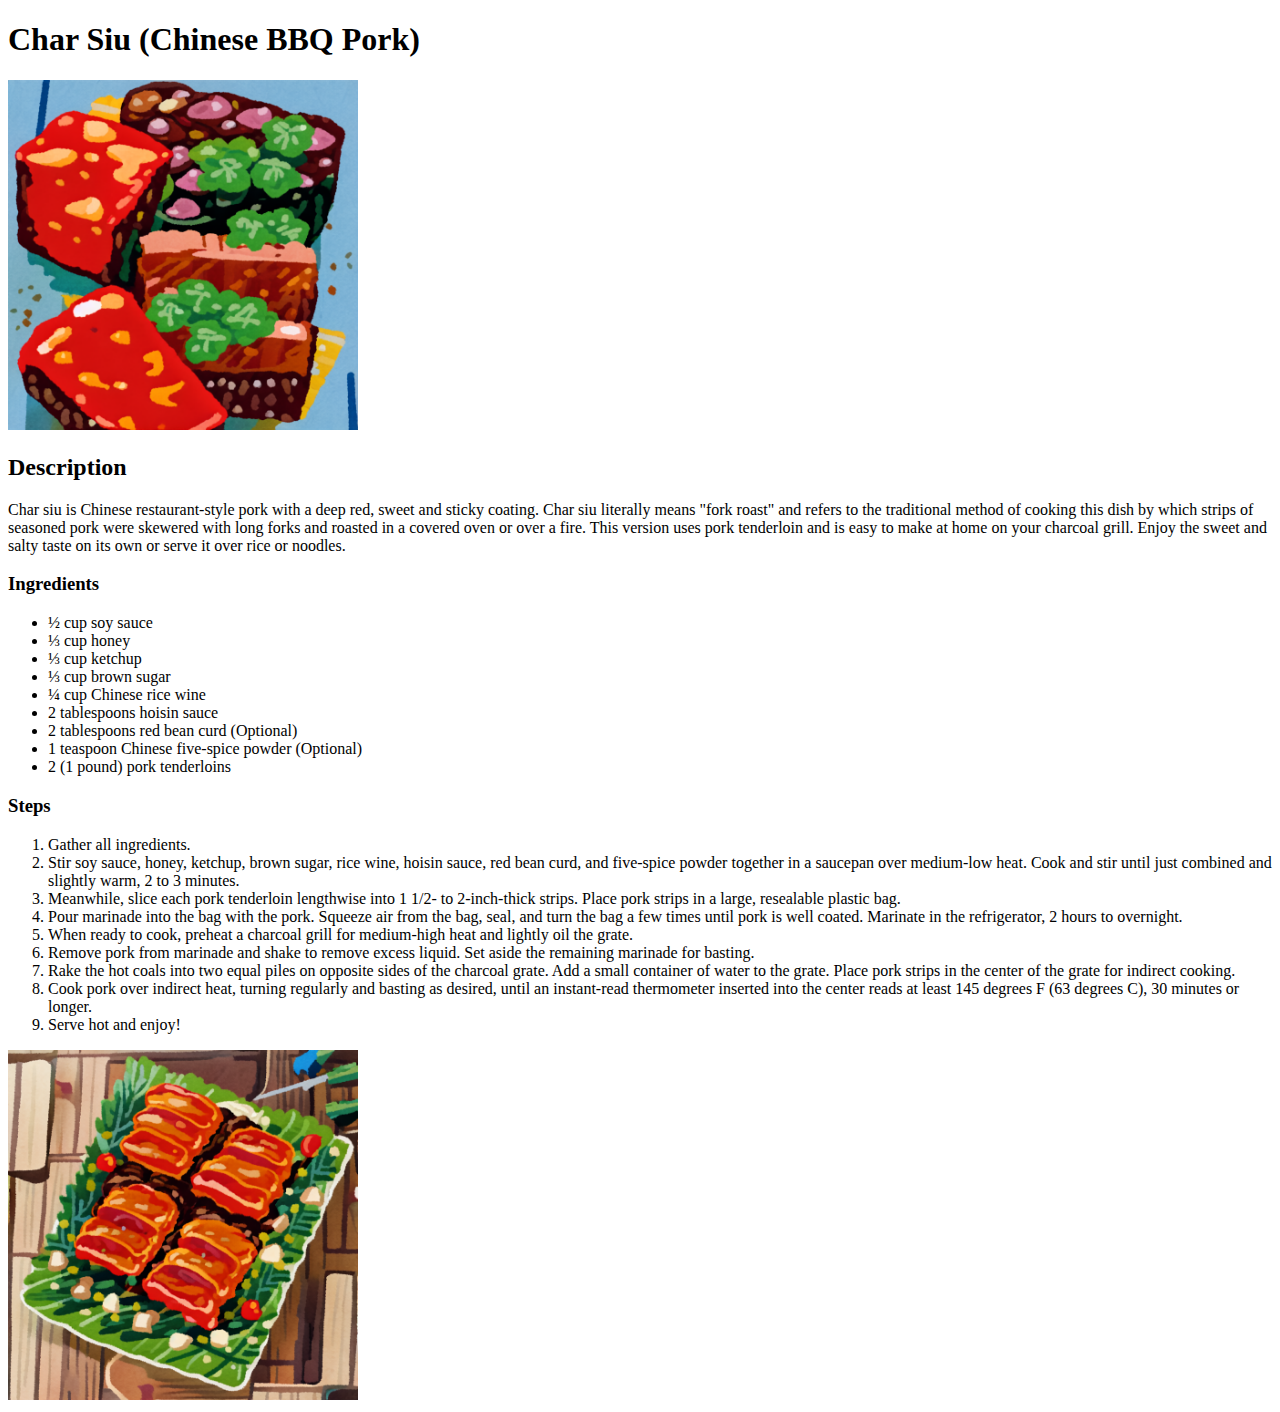
==== recipes/char-siu.html @ d34ce74e "Progress: HTML Project - Recipes" ====
<!DOCTYPE html>
<html lang="en">
<head>
    <meta charset="UTF-8">
    <meta name="viewport" content="width=device-width, initial-scale=1.0">
    <title>Char Siu (Chinese BBQ Pork)</title>
</head>
<body>
    <h1>Char Siu (Chinese BBQ Pork)</h1>

    <div>
        <img src="../img/char-siu1.jpg" alt="Char Siu Pic 1" width="350">

        <h2>Description</h2>
        <p>
            Char siu is Chinese restaurant-style pork with a deep red, sweet and sticky coating. Char siu literally means "fork roast" and refers to the traditional method of cooking this dish by which strips of seasoned pork were skewered with long forks and roasted in a covered oven or over a fire. This version uses pork tenderloin and is easy to make at home on your charcoal grill. Enjoy the sweet and salty taste on its own or serve it over rice or noodles.
        </p>

        <h3>Ingredients</h3>
        <ul>
            <li>½ cup soy sauce</li>
            <li>⅓ cup honey</li>
            <li>⅓ cup ketchup</li>
            <li>⅓ cup brown sugar</li>
            <li>¼ cup Chinese rice wine</li>
            <li>2 tablespoons hoisin sauce</li>
            <li>2 tablespoons red bean curd (Optional)</li>
            <li>1 teaspoon Chinese five-spice powder (Optional)</li>
            <li>2 (1 pound) pork tenderloins</li>
        </ul>

        <h3>Steps</h3>
        <ol>
            <li>Gather all ingredients.</li>
            <li>Stir soy sauce, honey, ketchup, brown sugar, rice wine, hoisin sauce, red bean curd, and five-spice powder together in a saucepan over medium-low heat. Cook and stir until just combined and slightly warm, 2 to 3 minutes.</li>
            <li>Meanwhile, slice each pork tenderloin lengthwise into 1 1/2- to 2-inch-thick strips. Place pork strips in a large, resealable plastic bag.</li>
            <li>Pour marinade into the bag with the pork. Squeeze air from the bag, seal, and turn the bag a few times until pork is well coated. Marinate in the refrigerator, 2 hours to overnight.</li>
            <li>When ready to cook, preheat a charcoal grill for medium-high heat and lightly oil the grate.</li>
            <li>Remove pork from marinade and shake to remove excess liquid. Set aside the remaining marinade for basting.</li>
            <li>Rake the hot coals into two equal piles on opposite sides of the charcoal grate. Add a small container of water to the grate. Place pork strips in the center of the grate for indirect cooking.</li>
            <li>Cook pork over indirect heat, turning regularly and basting as desired, until an instant-read thermometer inserted into the center reads at least 145 degrees F (63 degrees C), 30 minutes or longer.</li>
            <li>Serve hot and enjoy!</li>
        </ol>

        <img src="../img/char-siu2.jpg" alt="Char Siu Pic 2" width="350">
    </div>
</body>
</html>
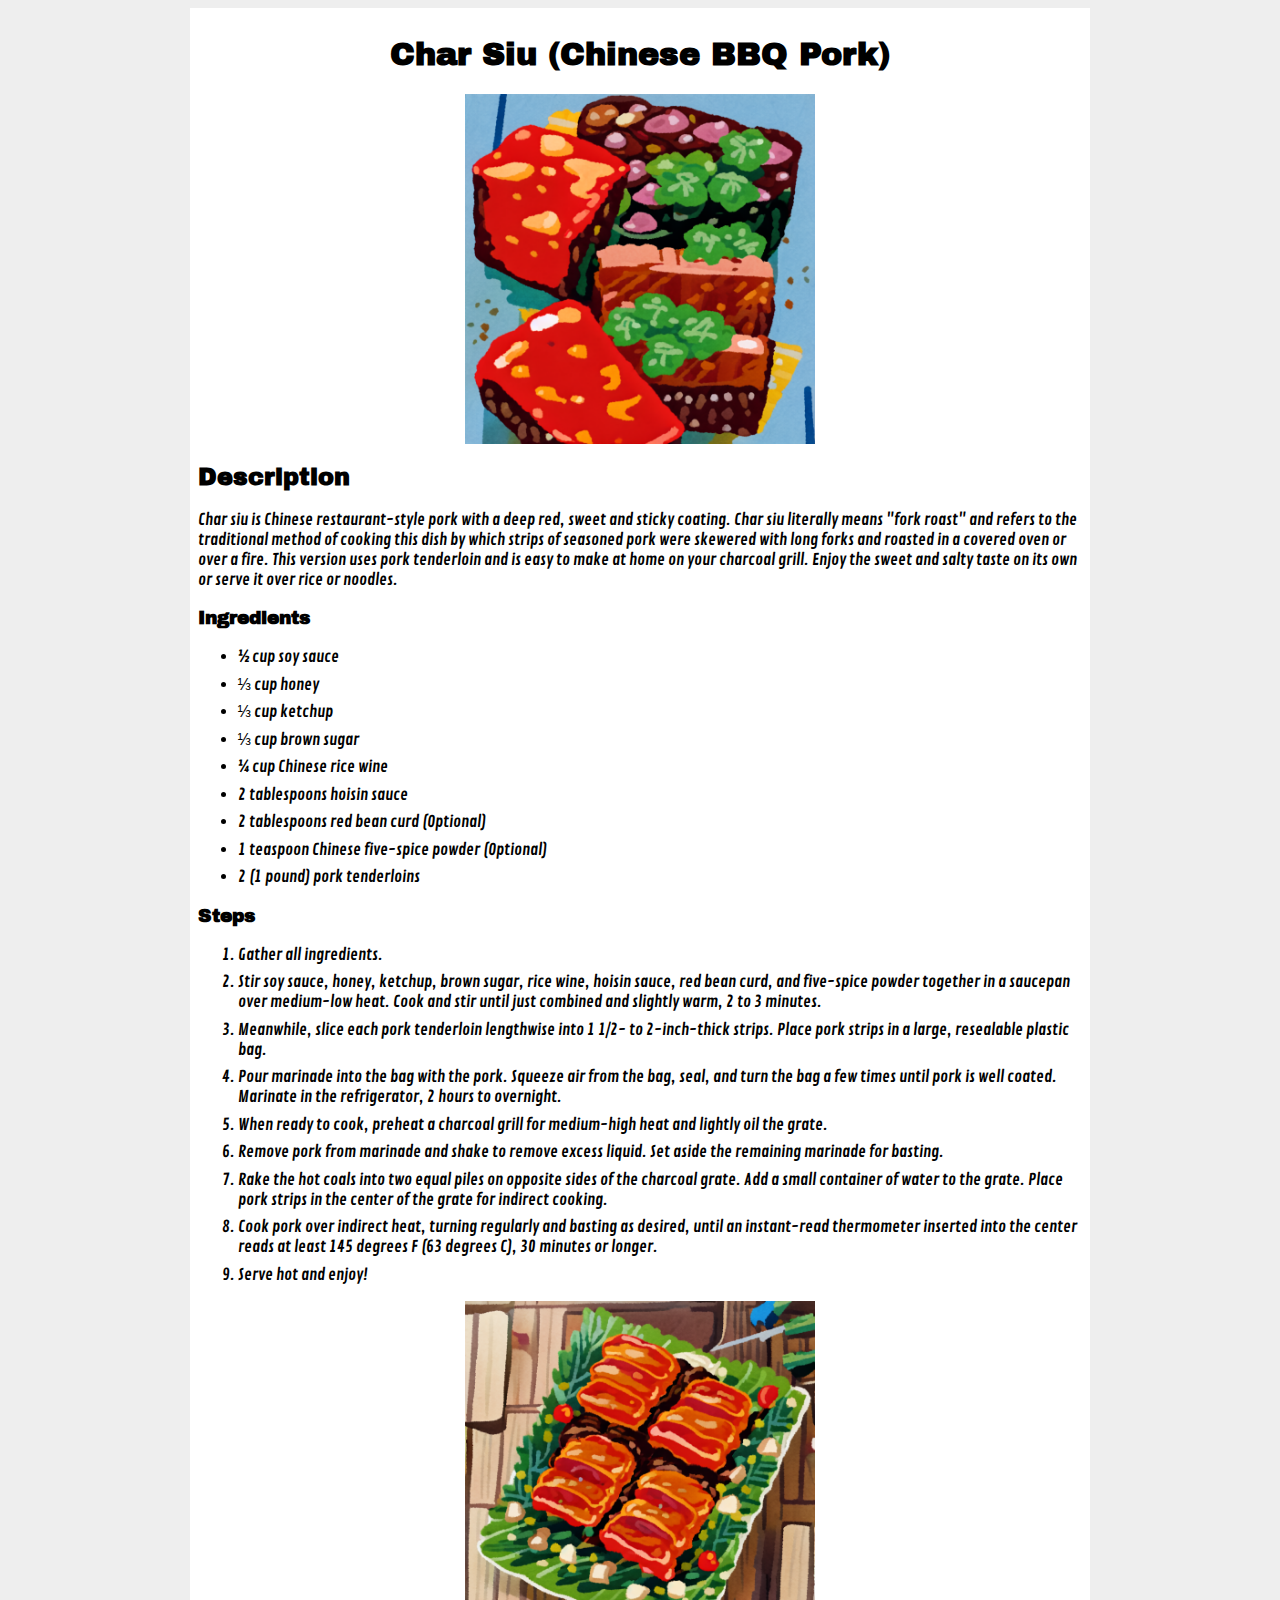
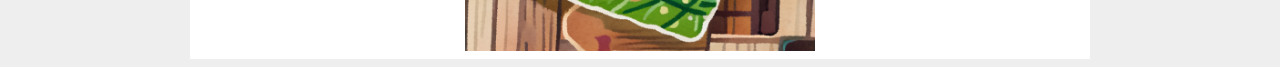
==== commit 2c2a6c6a: "Update css (alignment)" ====
--- a/recipes/char-siu.html
+++ b/recipes/char-siu.html
@@ -4,45 +4,54 @@
     <meta charset="UTF-8">
     <meta name="viewport" content="width=device-width, initial-scale=1.0">
     <title>Char Siu (Chinese BBQ Pork)</title>
+    <link rel="stylesheet" href="../css/style.css">
+    <link rel="preconnect" href="https://fonts.googleapis.com">
+    <link rel="preconnect" href="https://fonts.gstatic.com" crossorigin>
+    <link href="https://fonts.googleapis.com/css2?family=Contrail+One&family=Russo+One&family=Archivo+Black&display=swap" rel="stylesheet">
 </head>
 <body>
-    <h1>Char Siu (Chinese BBQ Pork)</h1>
 
-    <div>
-        <img src="../img/char-siu1.jpg" alt="Char Siu Pic 1" width="350">
+    <div class="card">
+        <h1 class="title">Char Siu (Chinese BBQ Pork)</h1>
 
-        <h2>Description</h2>
-        <p>
-            Char siu is Chinese restaurant-style pork with a deep red, sweet and sticky coating. Char siu literally means "fork roast" and refers to the traditional method of cooking this dish by which strips of seasoned pork were skewered with long forks and roasted in a covered oven or over a fire. This version uses pork tenderloin and is easy to make at home on your charcoal grill. Enjoy the sweet and salty taste on its own or serve it over rice or noodles.
-        </p>
+        <div class="content">
+            <img src="../img/char-siu1.jpg" alt="Char Siu Pic 1" class="img-display" width="350">
 
-        <h3>Ingredients</h3>
-        <ul>
-            <li>½ cup soy sauce</li>
-            <li>⅓ cup honey</li>
-            <li>⅓ cup ketchup</li>
-            <li>⅓ cup brown sugar</li>
-            <li>¼ cup Chinese rice wine</li>
-            <li>2 tablespoons hoisin sauce</li>
-            <li>2 tablespoons red bean curd (Optional)</li>
-            <li>1 teaspoon Chinese five-spice powder (Optional)</li>
-            <li>2 (1 pound) pork tenderloins</li>
-        </ul>
+            <h2>Description</h2>
+            <p>
+                Char siu is Chinese restaurant-style pork with a deep red, sweet and sticky coating. Char siu literally means "fork roast" and refers to the traditional method of cooking this dish by which strips of seasoned pork were skewered with long forks and roasted in a covered oven or over a fire. This version uses pork tenderloin and is easy to make at home on your charcoal grill. Enjoy the sweet and salty taste on its own or serve it over rice or noodles.
+            </p>
 
-        <h3>Steps</h3>
-        <ol>
-            <li>Gather all ingredients.</li>
-            <li>Stir soy sauce, honey, ketchup, brown sugar, rice wine, hoisin sauce, red bean curd, and five-spice powder together in a saucepan over medium-low heat. Cook and stir until just combined and slightly warm, 2 to 3 minutes.</li>
-            <li>Meanwhile, slice each pork tenderloin lengthwise into 1 1/2- to 2-inch-thick strips. Place pork strips in a large, resealable plastic bag.</li>
-            <li>Pour marinade into the bag with the pork. Squeeze air from the bag, seal, and turn the bag a few times until pork is well coated. Marinate in the refrigerator, 2 hours to overnight.</li>
-            <li>When ready to cook, preheat a charcoal grill for medium-high heat and lightly oil the grate.</li>
-            <li>Remove pork from marinade and shake to remove excess liquid. Set aside the remaining marinade for basting.</li>
-            <li>Rake the hot coals into two equal piles on opposite sides of the charcoal grate. Add a small container of water to the grate. Place pork strips in the center of the grate for indirect cooking.</li>
-            <li>Cook pork over indirect heat, turning regularly and basting as desired, until an instant-read thermometer inserted into the center reads at least 145 degrees F (63 degrees C), 30 minutes or longer.</li>
-            <li>Serve hot and enjoy!</li>
-        </ol>
+            <h3>Ingredients</h3>
+            <ul>
+                <li>½ cup soy sauce</li>
+                <li>⅓ cup honey</li>
+                <li>⅓ cup ketchup</li>
+                <li>⅓ cup brown sugar</li>
+                <li>¼ cup Chinese rice wine</li>
+                <li>2 tablespoons hoisin sauce</li>
+                <li>2 tablespoons red bean curd (Optional)</li>
+                <li>1 teaspoon Chinese five-spice powder (Optional)</li>
+                <li>2 (1 pound) pork tenderloins</li>
+            </ul>
 
-        <img src="../img/char-siu2.jpg" alt="Char Siu Pic 2" width="350">
+            <h3>Steps</h3>
+            <ol>
+                <li>Gather all ingredients.</li>
+                <li>Stir soy sauce, honey, ketchup, brown sugar, rice wine, hoisin sauce, red bean curd, and five-spice powder together in a saucepan over medium-low heat. Cook and stir until just combined and slightly warm, 2 to 3 minutes.</li>
+                <li>Meanwhile, slice each pork tenderloin lengthwise into 1 1/2- to 2-inch-thick strips. Place pork strips in a large, resealable plastic bag.</li>
+                <li>Pour marinade into the bag with the pork. Squeeze air from the bag, seal, and turn the bag a few times until pork is well coated. Marinate in the refrigerator, 2 hours to overnight.</li>
+                <li>When ready to cook, preheat a charcoal grill for medium-high heat and lightly oil the grate.</li>
+                <li>Remove pork from marinade and shake to remove excess liquid. Set aside the remaining marinade for basting.</li>
+                <li>Rake the hot coals into two equal piles on opposite sides of the charcoal grate. Add a small container of water to the grate. Place pork strips in the center of the grate for indirect cooking.</li>
+                <li>Cook pork over indirect heat, turning regularly and basting as desired, until an instant-read thermometer inserted into the center reads at least 145 degrees F (63 degrees C), 30 minutes or longer.</li>
+                <li>Serve hot and enjoy!</li>
+            </ol>
+
+            <img src="../img/char-siu2.jpg" alt="Char Siu Pic 2" class="img-display" width="350">
+        </div>
+
+        
     </div>
 </body>
 </html>--- a/css/style.css
+++ b/css/style.css
@@ -0,0 +1,37 @@
+body{
+    background-color:#eee ;
+    font-family: 'Contrail One', sans-serif;
+    /* font-family: 'Russo One', sans-serif; */
+}
+
+h1,
+h2,
+h3{
+    font-family: 'Archivo Black', sans-serif;
+    font-weight: 900;
+}
+
+.card {
+    margin: 0 auto;
+    width: 70%;
+    background: #fff;
+    padding: 8px;
+}
+
+.title{
+    text-align: center;
+}
+
+img.img-display{
+    display: block;
+    margin: auto;
+}
+
+li{
+    margin-bottom: 7.5px;
+}
+
+
+/* *{
+    border: 1px solid black;
+} */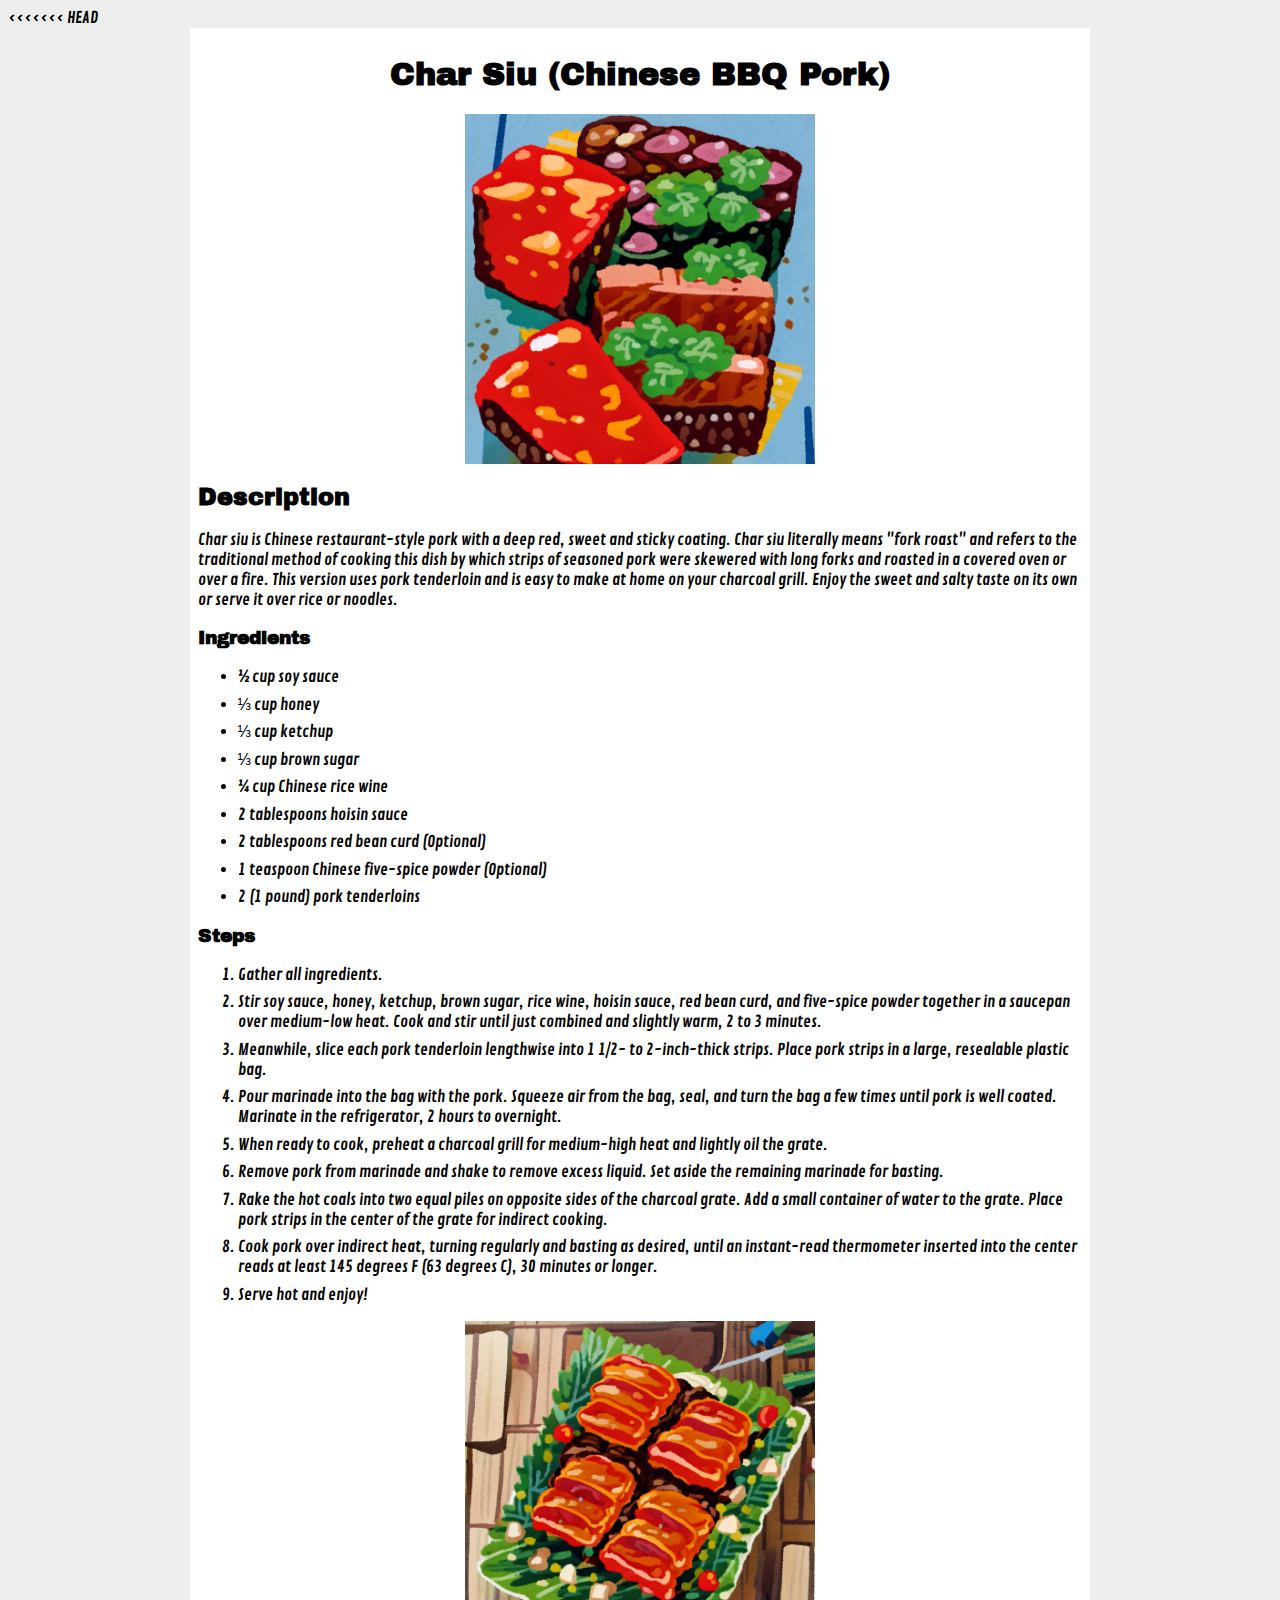
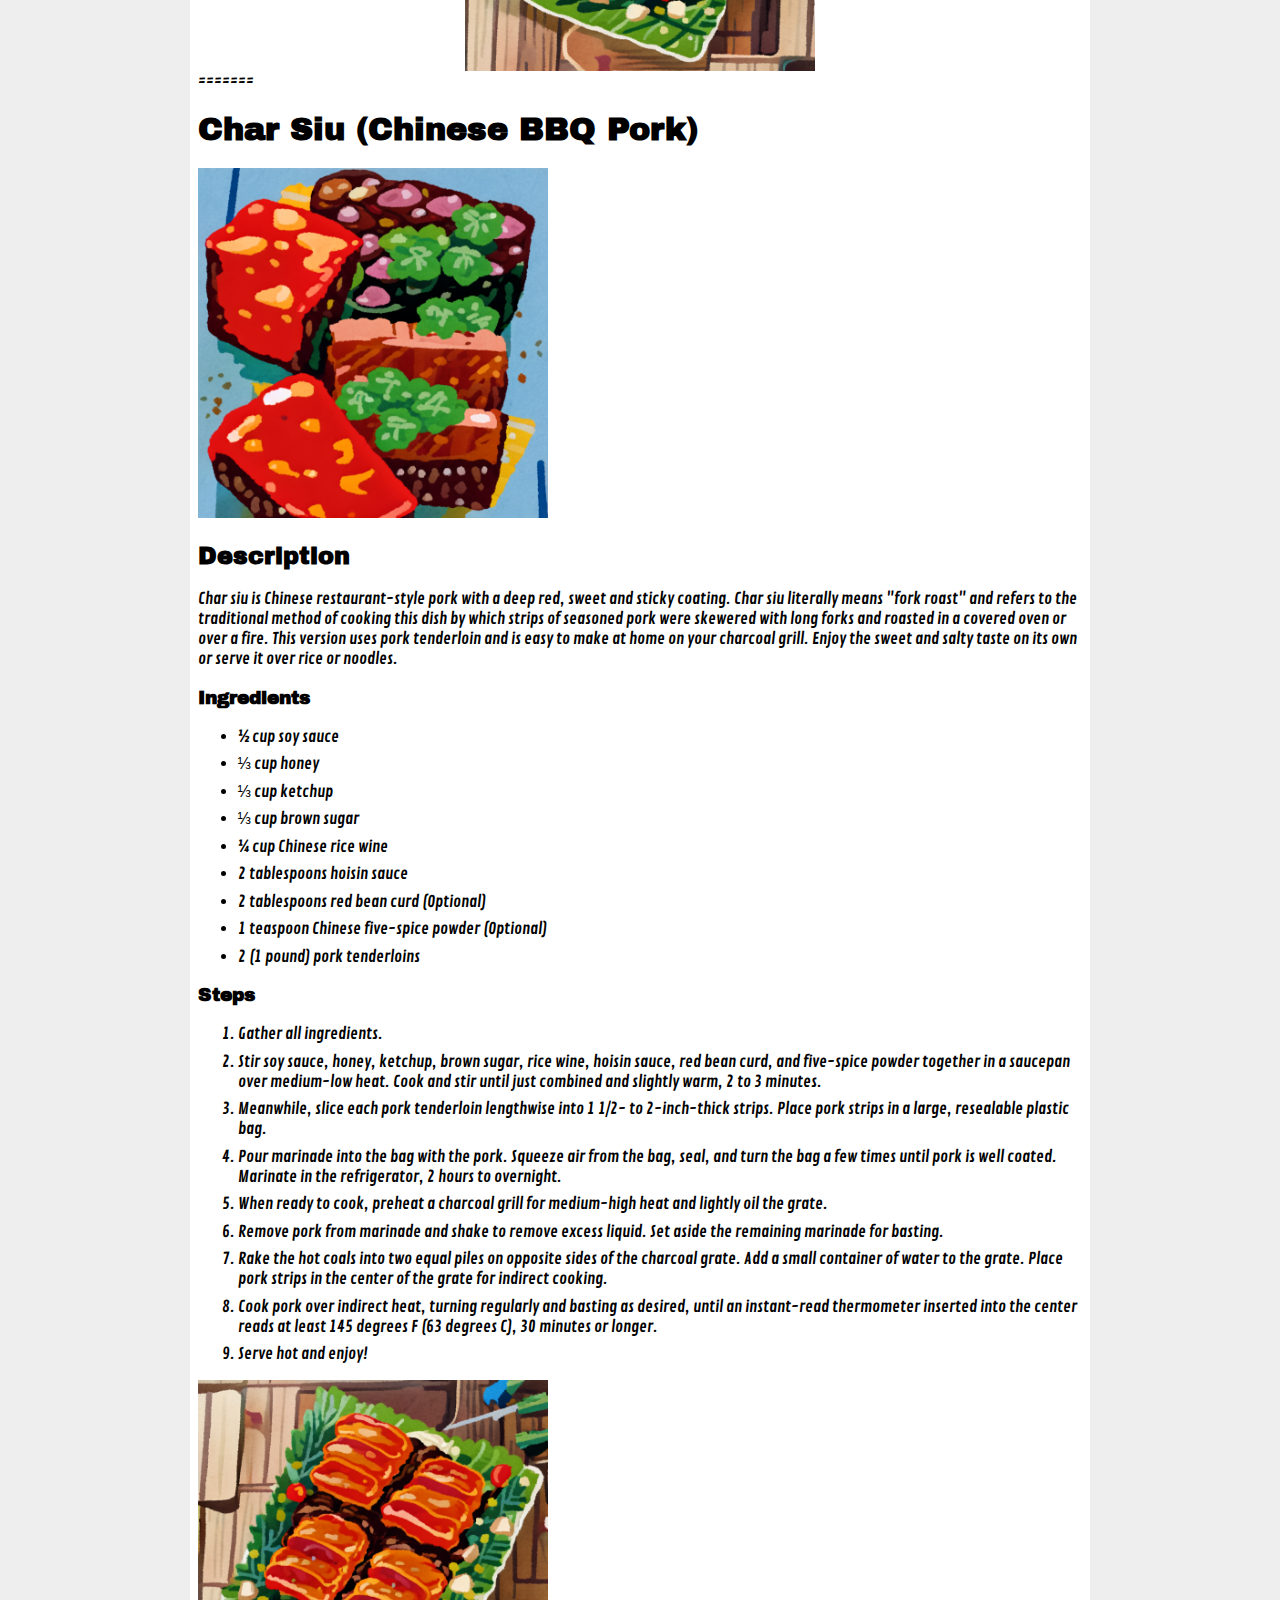
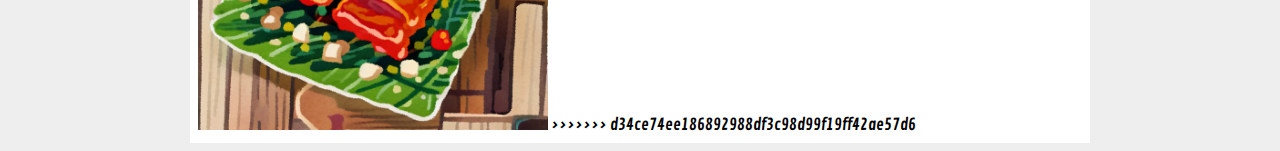
==== commit 2ce26f66: "Update css alignment" ====
--- a/recipes/char-siu.html
+++ b/recipes/char-siu.html
@@ -4,6 +4,7 @@
     <meta charset="UTF-8">
     <meta name="viewport" content="width=device-width, initial-scale=1.0">
     <title>Char Siu (Chinese BBQ Pork)</title>
+<<<<<<< HEAD
     <link rel="stylesheet" href="../css/style.css">
     <link rel="preconnect" href="https://fonts.googleapis.com">
     <link rel="preconnect" href="https://fonts.gstatic.com" crossorigin>
@@ -52,6 +53,47 @@
         </div>
 
         
+=======
+</head>
+<body>
+    <h1>Char Siu (Chinese BBQ Pork)</h1>
+
+    <div>
+        <img src="../img/char-siu1.jpg" alt="Char Siu Pic 1" width="350">
+
+        <h2>Description</h2>
+        <p>
+            Char siu is Chinese restaurant-style pork with a deep red, sweet and sticky coating. Char siu literally means "fork roast" and refers to the traditional method of cooking this dish by which strips of seasoned pork were skewered with long forks and roasted in a covered oven or over a fire. This version uses pork tenderloin and is easy to make at home on your charcoal grill. Enjoy the sweet and salty taste on its own or serve it over rice or noodles.
+        </p>
+
+        <h3>Ingredients</h3>
+        <ul>
+            <li>½ cup soy sauce</li>
+            <li>⅓ cup honey</li>
+            <li>⅓ cup ketchup</li>
+            <li>⅓ cup brown sugar</li>
+            <li>¼ cup Chinese rice wine</li>
+            <li>2 tablespoons hoisin sauce</li>
+            <li>2 tablespoons red bean curd (Optional)</li>
+            <li>1 teaspoon Chinese five-spice powder (Optional)</li>
+            <li>2 (1 pound) pork tenderloins</li>
+        </ul>
+
+        <h3>Steps</h3>
+        <ol>
+            <li>Gather all ingredients.</li>
+            <li>Stir soy sauce, honey, ketchup, brown sugar, rice wine, hoisin sauce, red bean curd, and five-spice powder together in a saucepan over medium-low heat. Cook and stir until just combined and slightly warm, 2 to 3 minutes.</li>
+            <li>Meanwhile, slice each pork tenderloin lengthwise into 1 1/2- to 2-inch-thick strips. Place pork strips in a large, resealable plastic bag.</li>
+            <li>Pour marinade into the bag with the pork. Squeeze air from the bag, seal, and turn the bag a few times until pork is well coated. Marinate in the refrigerator, 2 hours to overnight.</li>
+            <li>When ready to cook, preheat a charcoal grill for medium-high heat and lightly oil the grate.</li>
+            <li>Remove pork from marinade and shake to remove excess liquid. Set aside the remaining marinade for basting.</li>
+            <li>Rake the hot coals into two equal piles on opposite sides of the charcoal grate. Add a small container of water to the grate. Place pork strips in the center of the grate for indirect cooking.</li>
+            <li>Cook pork over indirect heat, turning regularly and basting as desired, until an instant-read thermometer inserted into the center reads at least 145 degrees F (63 degrees C), 30 minutes or longer.</li>
+            <li>Serve hot and enjoy!</li>
+        </ol>
+
+        <img src="../img/char-siu2.jpg" alt="Char Siu Pic 2" width="350">
+>>>>>>> d34ce74ee186892988df3c98d99f19ff42ae57d6
     </div>
 </body>
 </html>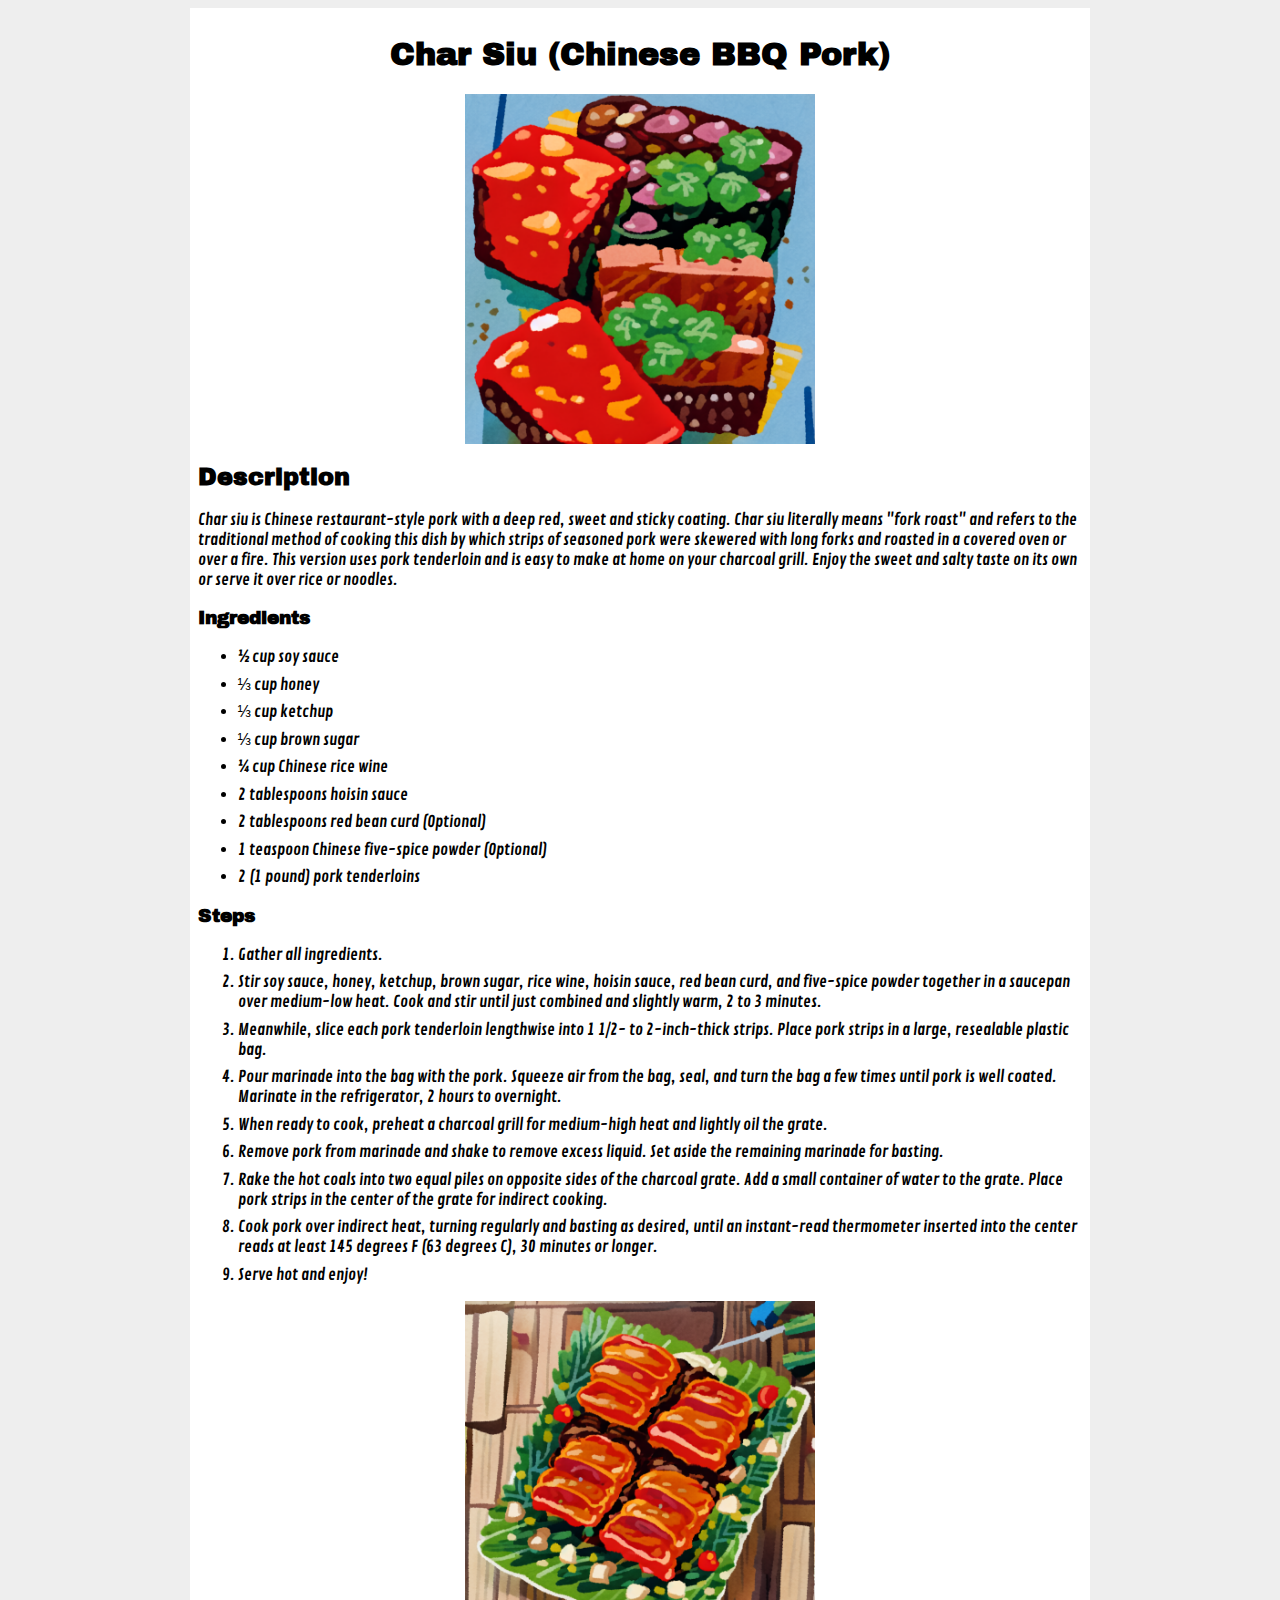
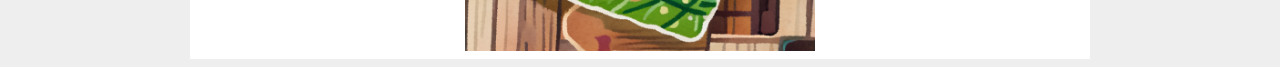
==== commit 45d6c679: "Previous git, overlapped with current one." ====
--- a/recipes/char-siu.html
+++ b/recipes/char-siu.html
@@ -4,7 +4,6 @@
     <meta charset="UTF-8">
     <meta name="viewport" content="width=device-width, initial-scale=1.0">
     <title>Char Siu (Chinese BBQ Pork)</title>
-<<<<<<< HEAD
     <link rel="stylesheet" href="../css/style.css">
     <link rel="preconnect" href="https://fonts.googleapis.com">
     <link rel="preconnect" href="https://fonts.gstatic.com" crossorigin>
@@ -53,47 +52,6 @@
         </div>
 
         
-=======
-</head>
-<body>
-    <h1>Char Siu (Chinese BBQ Pork)</h1>
-
-    <div>
-        <img src="../img/char-siu1.jpg" alt="Char Siu Pic 1" width="350">
-
-        <h2>Description</h2>
-        <p>
-            Char siu is Chinese restaurant-style pork with a deep red, sweet and sticky coating. Char siu literally means "fork roast" and refers to the traditional method of cooking this dish by which strips of seasoned pork were skewered with long forks and roasted in a covered oven or over a fire. This version uses pork tenderloin and is easy to make at home on your charcoal grill. Enjoy the sweet and salty taste on its own or serve it over rice or noodles.
-        </p>
-
-        <h3>Ingredients</h3>
-        <ul>
-            <li>½ cup soy sauce</li>
-            <li>⅓ cup honey</li>
-            <li>⅓ cup ketchup</li>
-            <li>⅓ cup brown sugar</li>
-            <li>¼ cup Chinese rice wine</li>
-            <li>2 tablespoons hoisin sauce</li>
-            <li>2 tablespoons red bean curd (Optional)</li>
-            <li>1 teaspoon Chinese five-spice powder (Optional)</li>
-            <li>2 (1 pound) pork tenderloins</li>
-        </ul>
-
-        <h3>Steps</h3>
-        <ol>
-            <li>Gather all ingredients.</li>
-            <li>Stir soy sauce, honey, ketchup, brown sugar, rice wine, hoisin sauce, red bean curd, and five-spice powder together in a saucepan over medium-low heat. Cook and stir until just combined and slightly warm, 2 to 3 minutes.</li>
-            <li>Meanwhile, slice each pork tenderloin lengthwise into 1 1/2- to 2-inch-thick strips. Place pork strips in a large, resealable plastic bag.</li>
-            <li>Pour marinade into the bag with the pork. Squeeze air from the bag, seal, and turn the bag a few times until pork is well coated. Marinate in the refrigerator, 2 hours to overnight.</li>
-            <li>When ready to cook, preheat a charcoal grill for medium-high heat and lightly oil the grate.</li>
-            <li>Remove pork from marinade and shake to remove excess liquid. Set aside the remaining marinade for basting.</li>
-            <li>Rake the hot coals into two equal piles on opposite sides of the charcoal grate. Add a small container of water to the grate. Place pork strips in the center of the grate for indirect cooking.</li>
-            <li>Cook pork over indirect heat, turning regularly and basting as desired, until an instant-read thermometer inserted into the center reads at least 145 degrees F (63 degrees C), 30 minutes or longer.</li>
-            <li>Serve hot and enjoy!</li>
-        </ol>
-
-        <img src="../img/char-siu2.jpg" alt="Char Siu Pic 2" width="350">
->>>>>>> d34ce74ee186892988df3c98d99f19ff42ae57d6
     </div>
 </body>
 </html>